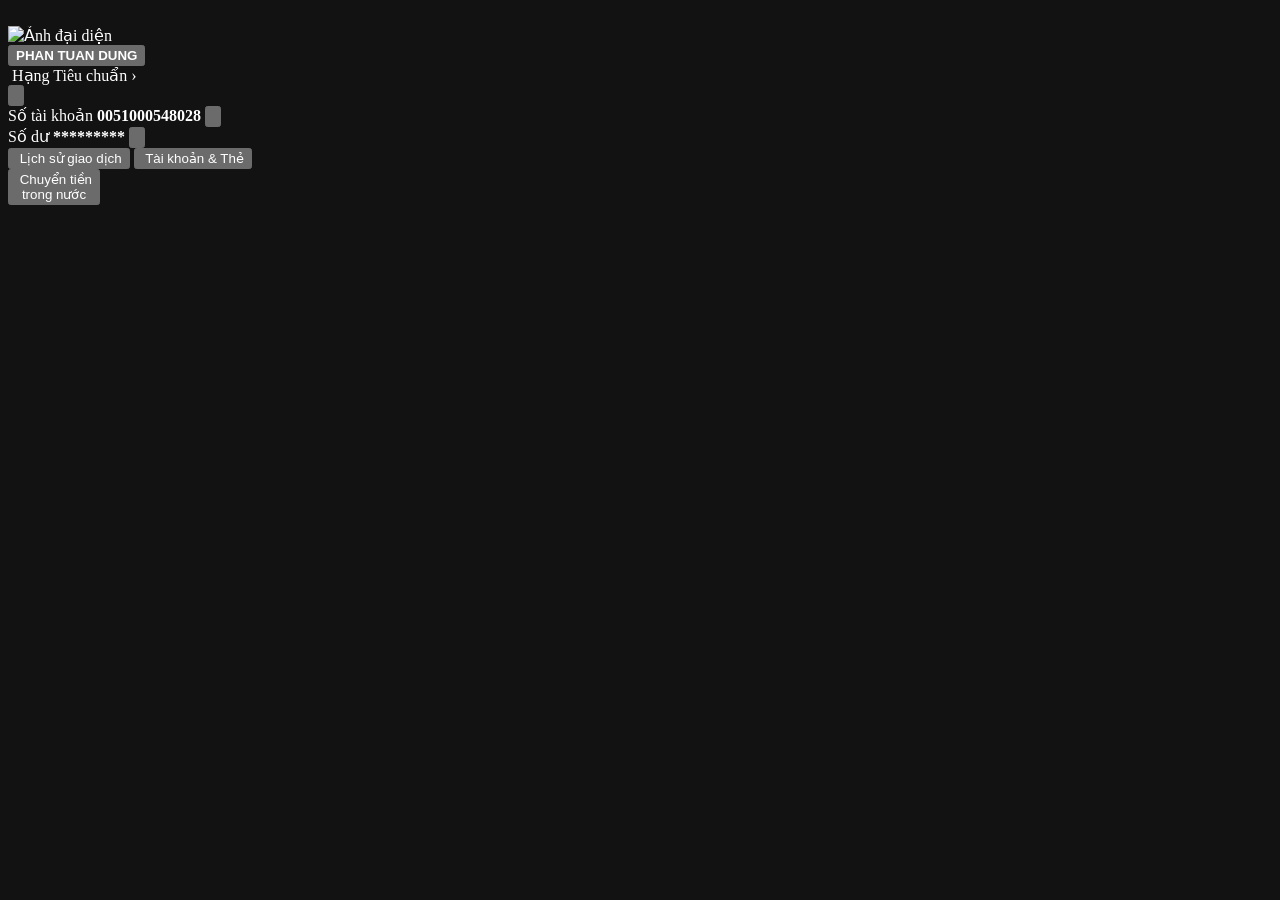
==== home.html @ 907840f7 "Add files via upload" ====
<!doctype html>
<html lang="vi">
<head>
    <meta charset="UTF-8">

    <meta
        name="viewport"
        content="width=device-width, initial-scale=1, maximum-scale=1, user-scalable=no, viewport-fit=cover"
    >

    <meta name="theme-color" content="#02081c">
    <meta name="color-scheme" content="dark">
    <meta name="format-detection" content="telephone=no">

    <!-- PWA -->
    <link rel="manifest" href="./manifest.json">
    <meta name="mobile-web-app-capable" content="yes">

    <!-- iPhone/iPad -->
    <meta name="apple-mobile-web-app-capable" content="yes">
    <meta
        name="apple-mobile-web-app-status-bar-style"
        content="black-translucent"
    >
    <meta
        name="apple-mobile-web-app-title"
        content="VCB Digibank"
    >

    <link
        rel="apple-touch-icon"
        sizes="180x180"
        href="./img/vcb-app-icon-v4.png"
    >

    <title>Trang chủ | VCB Digibank Demo</title>

    <!-- Thêm phiên bản để iPhone không dùng CSS cũ -->
    <link rel="stylesheet" href="./css/home.css?v=3">
    <script src="./js/home.js?v=3" defer></script>
</head>

<body>

    <main class="home-app" id="homeApp">

        <!-- THẺ TÀI KHOẢN -->
        <section
            class="account-card"
            aria-label="Thông tin tài khoản"
        >

            <!-- Ảnh banner chính -->
            <div class="visual-stage">
    <img
        src="./img/home-banner2.png"
        class="home-banner-img"
        alt=""
        draggable="false"
    >

    <img
        src="./img/home-banner-extra.png"
        class="home-banner-extra-img"
        alt=""
        draggable="false"
    >
</div>

<div class="account-information">

           

            <!-- THÔNG TIN TÀI KHOẢN -->
            <div class="account-information">

                <!-- Khách hàng -->
                <div class="profile-line">

                    <span class="avatar-anchor">
                        <img
                            src="./img/home-avatar.png"
                            class="ui-img home-avatar-img"
                            alt="Ảnh đại diện"
                            draggable="false"
                        >
                    </span>

                    <div class="profile-copy">

                        <button
                            class="customer-button"
                            type="button"
                        >
                            <strong class="customer-name">
                                PHAN TUAN DUNG
                            </strong>
                        </button>

                        <div class="customer-rank">

                            <span class="shield-anchor">
                                <img
                                    src="./img/home-shield.png"
                                    class="ui-img home-shield-img"
                                    alt=""
                                    draggable="false"
                                >
                            </span>

                            <span class="shield-anchor1">
                                Hạng Tiêu chuẩn
                            </span>

                            <span
                                class="shield-anchor2"
                                aria-hidden="true"
                            >
                                ›
                            </span>

                        </div>
                    </div>

                    <!-- QR tài khoản -->
                    <button
                        class="qr-account-button"
                        type="button"
                        data-toast="Mã QR tài khoản đang ở chế độ demo."
                        aria-label="Mở mã QR tài khoản"
                    >
                        <span class="qr-account-anchor">
                            <img
                                src="./img/home-qr-account.png"
                                class="ui-img home-qr-account-img"
                                alt=""
                                draggable="false"
                            >
                        </span>
                    </button>

                </div>

                <!-- Số tài khoản -->
                <div class="account-detail-row">

                    <span class="detail-label">
                        Số tài khoản
                    </span>

                    <strong class="account-number">
                        0051000548028
                    </strong>

                    <button
                        class="detail-icon-button copy-account-button"
                        id="copyAccountButton"
                        type="button"
                        aria-label="Sao chép số tài khoản"
                    >
                        <span class="detail-icon-anchor">
                            <img
                                src="./img/home-copy.png"
                                class="ui-img home-copy-img"
                                alt=""
                                draggable="false"
                            >
                        </span>
                    </button>

                </div>

                <!-- Số dư -->
                <div class="account-detail-row balance-row">

                    <span class="detail-label">
                        Số dư
                    </span>

                    <strong
                        class="balance-value"
                        id="balanceValue"
                        data-value="1.450.000 VND"
                        data-amount="1.450.000"
                    >
                        *********
                    </strong>

                    <button
                        class="detail-icon-button balance-toggle-button"
                        id="balanceToggleButton"
                        type="button"
                        aria-label="Hiện số dư"
                        aria-pressed="false"
                    >
                        <span class="detail-icon-anchor">
                            <img
                                src="./img/home-eye.png"
                                class="ui-img home-eye-img"
                                alt=""
                                draggable="false"
                            >
                        </span>
                    </button>

                </div>
            </div>

            <!-- PHÍM TẮT TÀI KHOẢN -->
            <div class="account-shortcuts">

                <!-- Lịch sử giao dịch -->
                <button
                    class="account-shortcut"
                    type="button"
                    onclick="window.location.href='./transaction-history.html'"
                    aria-label="Mở lịch sử giao dịch"
                >
                    <span class="shortcut-icon-anchor">
                        <img
                            src="./img/home-history.png"
                            class="ui-img home-history-img"
                            alt=""
                            draggable="false"
                        >
                    </span>

                    <span class="shortcut-icon-anchor1">
                        Lịch sử giao dịch
                    </span>
                </button>

                <!-- Tài khoản và thẻ -->
                <button
                    class="account-shortcut"
                    type="button"
                    data-toast="Tài khoản và Thẻ đang ở chế độ demo."
                    aria-label="Mở tài khoản và thẻ"
                >
                    <span class="shortcut-icon-anchor">
                        <img
                            src="./img/home-card.png"
                            class="ui-img home-card-img"
                            alt=""
                            draggable="false"
                        >
                    </span>

                    <span class="shortcut-icon-anchor2">
                        Tài khoản &amp; Thẻ
                    </span>
                </button>

            </div>
        </section>

        <!-- CHUYỂN TIỀN TRONG NƯỚC -->
        <button
            class="favorite-item"
            type="button"
            data-toast="Mở Chuyển tiền trong nước."
            aria-label="Chuyển tiền trong nước"
        >
            <span class="favorite-icon-anchor">
                <img
                    src="./img/home-transfer.png"
                    class="ui-img favorite-transfer-img"
                    alt=""
                    draggable="false"
                >
            </span>

            <span class="favorite-label">
                Chuyển tiền<br>trong nước
            </span>
        </button>

    </main>

</body>
</html>
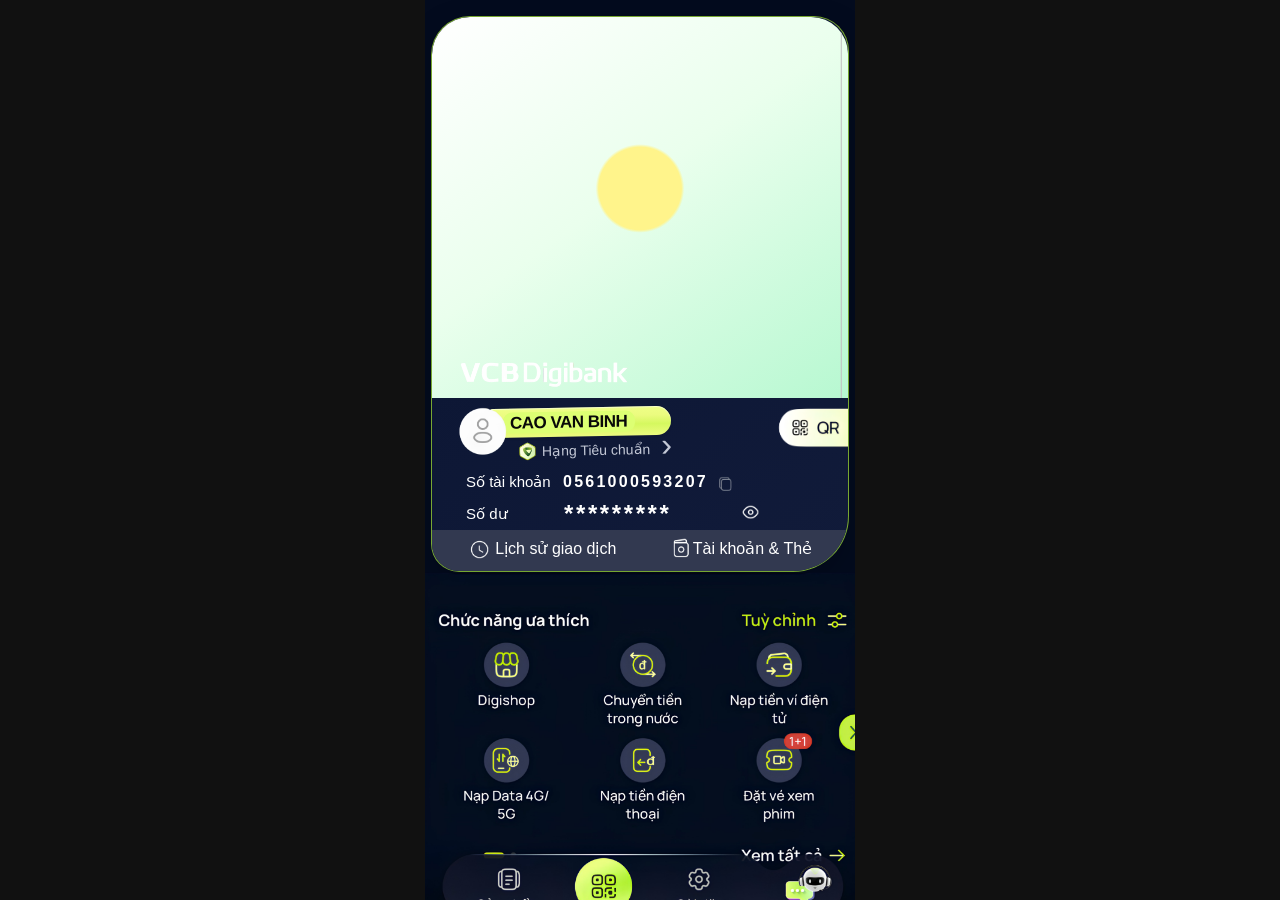
==== commit e0f1f606: "Update home.html" ====
--- a/home.html
+++ b/home.html
@@ -93,7 +93,7 @@
                             type="button"
                         >
                             <strong class="customer-name">
-                                PHAN TUAN DUNG
+                                CAO VAN BINH
                             </strong>
                         </button>
 
@@ -149,7 +149,7 @@
                     </span>
 
                     <strong class="account-number">
-                        0051000548028
+                        0561000593207
                     </strong>
 
                     <button
@@ -278,4 +278,4 @@
     </main>
 
 </body>
-</html>+</html>
--- a/css/home.css
+++ b/css/home.css
@@ -0,0 +1,1406 @@
+:root {
+    --page-bg: #010718;
+    --card-bg: #07112d;
+    --card-soft: #151e3d;
+    --nav-bg: rgba(7, 14, 36, 0.96);
+    --lime: #cfff3f;
+    --lime-soft: #ddff73;
+    --white: #ffffff;
+    --muted: #b9bfd0;
+    --app-width: 430px;
+}
+
+* {
+    box-sizing: border-box;
+    -webkit-tap-highlight-color: transparent;
+}
+
+html,
+body {
+    width: 100%;
+    min-width: 320px;
+    min-height: 100%;
+    margin: 0;
+    background: #111111;
+}
+
+body {
+    color: var(--white);
+    font-family: -apple-system, BlinkMacSystemFont, "SF Pro Text",
+        "Segoe UI", Roboto, Helvetica, Arial, sans-serif;
+    overscroll-behavior: none;
+    -webkit-font-smoothing: antialiased;
+    text-rendering: optimizeLegibility;
+}
+
+button {
+    padding: 0;
+    border: 0;
+    outline: 0;
+    color: inherit;
+    background: transparent;
+    font: inherit;
+    cursor: pointer;
+}
+
+button:active {
+    opacity: 0.84;
+}
+
+.home-app {
+    position: relative;
+    width: min(100%, var(--app-width));
+    min-height: 100vh;
+    min-height: 100dvh;
+    margin: 0 auto;
+    padding:
+        max(38px, env(safe-area-inset-top))
+        0
+        calc(96px + env(safe-area-inset-bottom));
+    overflow: hidden;
+    background:
+        #030b1e;
+}
+
+/*
+ * HỆ THỐNG ẢNH KHÔNG LÀM VỠ LAYOUT
+ * Mọi ảnh icon nằm tuyệt đối trong một khung neo có kích thước cố định.
+ *
+ * Chỉnh riêng:
+ * --img-size: kích thước ảnh
+ * --img-x: âm = trái, dương = phải
+ * --img-y: âm = lên, dương = xuống
+ */
+.ui-img {
+    position: absolute;
+    top: 50%;
+    left: 50%;
+    width: var(--img-size, 24px);
+    max-width: none;
+    height: auto;
+    display: block;
+    object-fit: contain;
+    pointer-events: none;
+    user-select: none;
+    transform:
+        translate(
+            calc(-50% + var(--img-x, 0px)),
+            calc(-50% + var(--img-y, 0px))
+        )
+        scale(var(--img-scale, 1));
+}
+
+.ui-img.is-missing,
+.home-banner-img.is-missing {
+    visibility: hidden;
+}
+
+/* =========================
+   THẺ TÀI KHOẢN
+   ========================= */
+.account-card {
+    position: relative;
+    width: calc(100% - 12px);
+    margin: 0 6px;
+    overflow: hidden;
+        margin-top: -22px;
+    border: 1px solid rgba(184, 255, 47, 0.62);
+       border-radius: 39px 35px 21px 36px;
+    background: linear-gradient(145deg, #0a1431, #111b3a);
+    box-shadow: 0 15px 36px rgba(0, 0, 0, 0.2);
+}
+.home-banner-extra-img {
+    position: relative;
+    inset: auto;
+    z-index: auto;
+
+    display: block;
+    width: 100%;
+    height: 26px;
+    margin: 0;
+
+    object-fit: cover;
+    object-position: center;
+
+    pointer-events: none;
+    user-select: none;
+    -webkit-user-drag: none;
+    transform: none;
+}
+.visual-stage {
+    position: relative;
+    height: clamp(248px, 65.3vw, 281px);
+    overflow: hidden;
+    border-radius: 37px 37px 0 0;
+    background:
+        radial-gradient(circle at 50% 45%, #fff48b 0 14%, transparent 15%),
+        linear-gradient(145deg, #ffffff 0%, #eaffed 46%, #b7f8d1 100%);
+}
+
+.home-banner-img {
+  position: absolute;
+    width: 100% !important;
+    height: 100% !important;
+    margin: 0 !important;
+
+    object-fit: cover !important;
+    object-position: center !important;
+
+    transform: scale(1.18) !important;
+    transform-origin: center !important;
+}
+
+.hero-control {
+    position: absolute;
+    z-index: 3;
+    width: 48px;
+    height: 48px;
+    border-radius: 50%;
+    background: rgba(24, 36, 77, 0.93);
+    box-shadow: 0 5px 15px rgba(4, 12, 36, 0.24);
+}
+
+.hero-power-button {
+    top: 8px;
+    right: 7px;
+}
+
+.hero-face-button {
+    right: 8px;
+    bottom: 11px;
+}
+
+.hero-control-icon {
+    position: absolute;
+    inset: 0;
+}
+
+/* CHỈNH ẢNH NÚT NGUỒN / BIỂU CẢM */
+.home-power-img {
+    --img-size: 38px;
+    --img-x: 0px;
+    --img-y: 0px;
+}
+
+.home-face-img {
+    --img-size: 42px;
+    --img-x: 0px;
+    --img-y: 0px;
+}
+
+.brand-bar {
+    position: relative;
+    z-index: 2;
+    height: clamp(54px, 14.6vw, 63px);
+    margin-top: -1px;
+    display: flex;
+    align-items: center;
+    justify-content: space-between;
+    padding: 0 clamp(18px, 5.3vw, 23px);
+    background:
+        linear-gradient(
+            90deg,
+            rgba(117, 153, 125, 0.92),
+            rgba(144, 171, 146, 0.91)
+        );
+    backdrop-filter: blur(9px);
+    -webkit-backdrop-filter: blur(9px);
+}
+
+.brand-logo-anchor {
+    position: relative;
+    width: clamp(170px, 48vw, 206px);
+    height: 42px;
+    flex: none;
+}
+
+.home-vcb-logo-img {
+    --img-size: 190px;
+    --img-x: 0px;
+    --img-y: 0px;
+}
+
+.brand-actions {
+    height: 100%;
+    display: flex;
+    align-items: center;
+    gap: 3px;
+}
+
+.brand-action-button {
+    position: relative;
+    width: 40px;
+    height: 48px;
+    flex: none;
+}
+
+.brand-action-anchor {
+    position: absolute;
+    inset: 0;
+}
+
+.home-search-img {
+    --img-size: 27px;
+    --img-x: 0px;
+    --img-y: 0px;
+}
+
+.home-bell-img {
+    --img-size: 27px;
+    --img-x: 0px;
+    --img-y: 0px;
+}
+
+.notification-badge {
+    position: absolute;
+    z-index: 4;
+    top: 5px;
+    right: 0;
+    min-width: 20px;
+    height: 20px;
+    padding: 0 5px;
+    display: grid;
+    place-items: center;
+    border: 2px solid rgba(151, 173, 147, 0.95);
+    border-radius: 999px;
+    background: #ef5256;
+    color: #fff;
+    font-size: 11px;
+    font-weight: 700;
+    line-height: 1;
+}
+
+.account-information {
+    position: relative;
+    min-height: 109px;
+       margin-top: -18px;
+    padding: 10px 13px 8px;
+}
+
+.profile-line {
+    height: 42px;
+    display: flex;
+    align-items: center;
+}
+
+.avatar-anchor {
+    position: relative;
+    width: 42px;
+    height: 42px;
+    flex: none;
+}
+.avatar-anchor1 {
+    position: relative;
+    width: 42px;
+    height: 42px;
+    flex: none;
+}
+
+.home-avatar-img {
+    --img-size: 102px;
+    --img-x: 0px;
+    --img-y: 0px;
+}
+
+.profile-copy {
+    min-width: 0;
+    margin-left: 4px;
+}
+
+/* .customer-button {
+        min-width: 162px;
+    max-width: calc(100vw - 120px);
+    height: 29px;
+    margin-top: -29px;
+    margin-left: -12px;
+    padding: 0 22px 0 18px;
+    display: flex;
+    align-items: center;
+    border: 0;
+    border-radius: 3px 26px 30px 1px;
+    background: linear-gradient(100deg, #dfff51 0%, #eaff5a 55%, #dcff52 100%);
+    box-shadow: inset 0 1px 0 rgba(255, 255, 255, 0.55), 0 2px 5px rgba(0, 0, 0, 0.12);
+    transform: rotate(-2deg);
+    transform-origin: left center;
+} */
+
+.customer-name {
+    display: block;
+    max-width: 172px;
+    /* overflow: hidden; */
+    color: #071020;
+    background: var(--lime-soft);
+    border-radius: 9px;
+    padding: 2px 8px 2px 7px;
+    font-size: clamp(11px, 3.1vw, 13px);
+    /* font-weight: 800; */
+    line-height: 17px;
+    /* text-overflow: ellipsis; */
+    white-space: nowrap;
+}
+
+.customer-chevron {
+    color: var(--lime);
+    font-size: 20px;
+    line-height: 1;
+}
+
+.customer-rank {
+    height: 19px;
+    display: flex;
+    align-items: center;
+    gap: 4px;
+    color: #c3c8d6;
+    font-size: clamp(11px, 3vw, 13px);
+    line-height: 1;
+}
+
+.shield-anchor {
+    position: relative;
+    width: 15px;
+    height: 17px;
+    flex: none;
+}
+.shield-anchor1 {
+    
+    font-size: 14px;
+    height: 17px;
+    transform: rotate(-1deg);
+    margin-left: 6px;
+    margin-top: 7px;
+}
+.shield-anchor2 {
+    
+    font-size: 33px;
+    height: 17px;
+    transform: rotate(-1deg);
+    margin-left: 7px;
+    margin-top: -15px;
+    margin-top: -23px;
+}
+.home-shield-img {
+           --img-size: 26px;
+    --img-x: 3px;
+    --img-y: 8px;
+}
+
+/* .qr-account-button {
+    position: relative;
+    width: 63px;
+    height: 34px;
+    margin-left: auto;
+    display: flex;
+    align-items: center;
+    justify-content: flex-end;
+    gap: 2px;
+    padding-right: 8px;
+    overflow: hidden;
+    border-radius: 18px 0 0 18px;
+    background: #ffffff;
+    color: #131829;
+    font-size: 14px;
+} */
+
+.qr-account-anchor {
+    position: relative;
+    width: 29px;
+    height: 30px;
+    flex: none;
+}
+
+.home-qr-account-img {
+    --img-size: 150px;
+    --img-x: 140px;
+    --img-y: 25px;
+}
+
+.account-detail-row {
+    min-height: 27px;
+    display: flex;
+    align-items: center;
+    color: #fff;
+    font-size: clamp(12px, 3.35vw, 14px);
+}
+
+.detail-label {
+    width: 99px;
+    flex: none;
+    font-size: 15px;
+    color: #ffffff;
+    margin-left: 8px;
+}
+
+.account-number,
+.balance-value {
+    min-width: 0;
+    overflow: hidden;
+    letter-spacing: 2.25px;
+    white-space: nowrap;
+}
+
+.account-number {
+   font-size: 16px;
+      margin-left: -2px;
+}
+
+.balance-value {
+      letter-spacing: 2.6px;
+    font-size: 24px;
+    margin-left: 6px;
+}
+
+.detail-icon-button {
+    position: relative;
+    width: 35px;
+    height: 27px;
+    margin-left: 2px;
+}
+
+.detail-icon-anchor {
+    position: absolute;
+    inset: 0;
+}
+
+.home-copy-img {
+        --img-size: 71px;
+    --img-x: 0px;
+    --img-y: 1px;
+}
+
+.home-eye-img {
+  --img-size: 71px;
+    --img-x: 14px;
+    --img-y: 1px;
+}
+
+.account-shortcuts {
+    height: 43px;
+    display: grid;
+    grid-template-columns: repeat(2, minmax(0, 1fr));
+    background: rgba(52, 61, 91, 0.82);
+}
+
+.account-shortcut {
+    position: relative;
+    min-width: 0;
+    display: flex;
+    align-items: center;
+    justify-content: center;
+    gap: 5px;
+    color: #f1f2f6;
+    font-size: clamp(12px, 3.25vw, 14px);
+    white-space: nowrap;
+}
+
+/* .account-shortcut + .account-shortcut::before {
+    content: "";
+    position: absolute;
+    top: 12px;
+    bottom: 12px;
+    left: 0;
+    width: 1px;
+    background: rgba(255, 255, 255, 0.08);
+} */
+
+.shortcut-icon-anchor {
+  font-size: 10px;
+}
+.shortcut-icon-anchor1 {
+        font-size: 16px;
+    margin-left: 55px;
+    color: #ffffff;
+    margin-top: -1px;
+
+}
+.shortcut-icon-anchor2 {
+           font-size: 16px;
+    margin-top: -1px;
+    margin-left: 35px;
+    color: #ffffff;
+
+}
+.home-history-img {
+      --img-size: 64px;
+    --img-x: -46px;
+    --img-y: -2px;
+}
+
+.home-card-img {
+       --img-size: 64px;
+    --img-x: -54px;
+    --img-y: -1px;
+}
+
+/* =========================
+   CHỨC NĂNG ƯA THÍCH
+   ========================= */
+.favorite-section {
+    position: relative;
+    margin: clamp(30px, 8.5vw, 37px) 13px 0;
+}
+
+.section-heading {
+    height: 28px;
+    display: flex;
+    align-items: center;
+    justify-content: space-between;
+}
+
+.section-heading h1 {
+    margin: 0;
+    color: #f4f5fa;
+    font-size: clamp(15px, 4vw, 17px);
+    font-weight: 600;
+    line-height: 1;
+}
+
+.customize-button {
+    height: 28px;
+    display: flex;
+    align-items: center;
+    gap: 5px;
+    color: var(--lime);
+    font-size: clamp(13px, 3.6vw, 15px);
+}
+
+.customize-icon-anchor {
+    position: relative;
+    width: 24px;
+    height: 26px;
+}
+
+.home-customize-img {
+    --img-size: 23px;
+    --img-x: 0px;
+    --img-y: 0px;
+}
+
+.favorite-grid {
+    display: grid;
+    grid-template-columns: repeat(3, minmax(0, 1fr));
+    grid-auto-rows: 86px;
+    row-gap: 1px;
+    padding-top: 5px;
+}
+
+.favorite-item {
+    position: relative;
+    min-width: 0;
+    height: 86px;
+    display: flex;
+    flex-direction: column;
+    align-items: center;
+    justify-content: flex-start;
+}
+
+.favorite-icon-anchor {
+    position: relative;
+    width: 56px;
+    height: 51px;
+    flex: none;
+}
+
+.favorite-label {
+    min-height: 34px;
+    color: #eef0f7;
+    font-size: clamp(12px, 3.2vw, 14px);
+    font-weight: 400;
+    line-height: 1.23;
+    text-align: center;
+}
+
+/* CHỈNH TO/NHỎ VÀ VỊ TRÍ RIÊNG TỪNG ẢNH Ở ĐÂY */
+.favorite-digishop-img {
+    --img-size: 46px;
+    --img-x: 0px;
+    --img-y: 0px;
+}
+
+.favorite-transfer-img {
+        --img-size: 432px;
+    /* height: 62px; */
+    --img-x: 180px;
+    --img-y: 239px;
+    height: 1129px !important;
+    max-width: none;
+    object-fit: contain;
+}
+
+.favorite-ewallet-img {
+    --img-size: 46px;
+    --img-x: 0px;
+    --img-y: 0px;
+}
+
+.favorite-data-img {
+    --img-size: 46px;
+    --img-x: 0px;
+    --img-y: 0px;
+}
+
+.favorite-phone-img {
+    --img-size: 46px;
+    --img-x: 0px;
+    --img-y: 0px;
+}
+
+.favorite-movie-img {
+    --img-size: 46px;
+    --img-x: 0px;
+    --img-y: 0px;
+}
+
+.favorite-badge {
+    position: absolute;
+    z-index: 3;
+    top: 1px;
+    right: -1px;
+    min-width: 24px;
+    height: 18px;
+    padding: 0 4px;
+    display: grid;
+    place-items: center;
+    border-radius: 7px;
+    background: #f15855;
+    color: #fff;
+    font-size: 9px;
+    font-weight: 700;
+    line-height: 1;
+}
+
+.favorite-grid.is-editing .favorite-item {
+    animation: item-wiggle 0.32s ease-in-out infinite alternate;
+}
+
+.favorite-grid.is-editing .favorite-item:nth-child(even) {
+    animation-direction: alternate-reverse;
+}
+
+@keyframes item-wiggle {
+    from {
+        transform: rotate(-0.45deg);
+    }
+    to {
+        transform: rotate(0.45deg);
+    }
+}
+
+.view-all-button {
+    height: 32px;
+    margin: 3px 0 0 auto;
+    display: flex;
+    align-items: center;
+    gap: 4px;
+    color: #eff1f8;
+    font-size: 14px;
+}
+
+.view-all-icon-anchor {
+    position: relative;
+    width: 25px;
+    height: 27px;
+}
+
+.home-arrow-right-img {
+    --img-size: 23px;
+    --img-x: 0px;
+    --img-y: 0px;
+}
+
+/* =========================
+   NÚT NỔI
+   ========================= */
+.side-tab-button {
+    position: fixed;
+    z-index: 20;
+    top: 74.5%;
+    left: calc(50% + min(50vw, 215px) - 24px);
+    width: 39px;
+    height: 42px;
+    overflow: hidden;
+    border-radius: 18px 0 0 18px;
+    background: var(--lime);
+    box-shadow: 0 8px 20px rgba(0, 0, 0, 0.22);
+}
+
+.side-tab-icon-anchor {
+    position: absolute;
+    inset: 0;
+}
+
+.home-side-arrow-img {
+    --img-size: 21px;
+    --img-x: -2px;
+    --img-y: 0px;
+}
+
+.chatbot-button {
+    position: fixed;
+    z-index: 31;
+    right: max(calc((100vw - var(--app-width)) / 2 + 15px), 15px);
+    bottom: calc(45px + env(safe-area-inset-bottom));
+    width: 58px;
+    height: 58px;
+    border-radius: 50%;
+    background: #101837;
+    box-shadow: 0 8px 24px rgba(0, 0, 0, 0.28);
+}
+
+.chatbot-icon-anchor {
+    position: absolute;
+    inset: 0;
+}
+
+.home-chatbot-img {
+    --img-size: 61px;
+    --img-x: 0px;
+    --img-y: -1px;
+}
+
+/* =========================
+   THANH ĐIỀU HƯỚNG
+   ========================= */
+.bottom-navigation {
+    position: fixed;
+    z-index: 30;
+    left: 50%;
+    bottom: 0;
+    width: min(100%, var(--app-width));
+    height: calc(77px + env(safe-area-inset-bottom));
+    padding: 0 24px env(safe-area-inset-bottom);
+    display: grid;
+    grid-template-columns: 1fr 1.45fr 1fr;
+    align-items: start;
+    border-radius: 29px 29px 0 0;
+    background:
+        linear-gradient(
+            180deg,
+            rgba(16, 24, 55, 0.98),
+            rgba(6, 13, 34, 0.99)
+        );
+    box-shadow: 0 -10px 30px rgba(0, 0, 0, 0.19);
+    transform: translateX(-50%);
+    backdrop-filter: blur(15px);
+    -webkit-backdrop-filter: blur(15px);
+}
+
+.nav-item {
+    position: relative;
+    min-width: 0;
+    height: 72px;
+    padding-top: 35px;
+    display: flex;
+    flex-direction: column;
+    align-items: center;
+    color: #d2d6e1;
+    font-size: clamp(11px, 3.1vw, 13px);
+    white-space: nowrap;
+}
+
+.nav-icon-anchor {
+    position: absolute;
+    top: 5px;
+    left: 50%;
+    width: 37px;
+    height: 33px;
+    transform: translateX(-50%);
+}
+
+.nav-products-img {
+    --img-size: 28px;
+    --img-x: 0px;
+    --img-y: 0px;
+}
+
+.nav-settings-img {
+    --img-size: 30px;
+    --img-x: 0px;
+    --img-y: 0px;
+}
+
+.nav-item-main {
+    height: 76px;
+    padding-top: 55px;
+    color: rgba(225, 228, 237, 0.36);
+}
+
+.nav-main-icon-anchor {
+    position: absolute;
+    z-index: 2;
+    top: -12px;
+    left: 50%;
+    width: 62px;
+    height: 62px;
+    border-radius: 50%;
+    background: var(--lime);
+    box-shadow: 0 9px 20px rgba(176, 255, 30, 0.18);
+    transform: translateX(-50%);
+}
+
+.nav-qr-img {
+    --img-size: 35px;
+    --img-x: 0px;
+    --img-y: 0px;
+}
+
+.nav-main-label {
+    position: absolute;
+    top: 58px;
+    left: 50%;
+    width: 190px;
+    text-align: center;
+    transform: translateX(-50%);
+}
+
+.nav-item.is-active {
+    color: #fff;
+}
+
+/* =========================
+   TOAST
+   ========================= */
+.demo-toast {
+    position: fixed;
+    z-index: 100;
+    left: 50%;
+    bottom: calc(97px + env(safe-area-inset-bottom));
+    max-width: min(86vw, 360px);
+    padding: 10px 15px;
+    border: 1px solid rgba(255, 255, 255, 0.12);
+    border-radius: 999px;
+    background: rgba(16, 23, 46, 0.95);
+    color: #fff;
+    font-size: 13px;
+    line-height: 1.25;
+    text-align: center;
+    opacity: 0;
+    pointer-events: none;
+    transform: translate(-50%, 10px);
+    transition: opacity 0.2s ease, transform 0.2s ease;
+}
+
+.demo-toast.is-visible {
+    opacity: 1;
+    transform: translate(-50%, 0);
+}
+
+/* =========================
+   RESPONSIVE
+   ========================= */
+@media (max-width: 360px) {
+    .home-app {
+        padding-top: max(30px, env(safe-area-inset-top));
+    }
+
+    .account-card {
+        width: calc(100% - 10px);
+        margin: 0 5px;
+        border-radius: 32px;
+    }
+
+    .visual-stage {
+        height: 230px;
+        border-radius: 31px 31px 0 0;
+    }
+
+    .brand-logo-anchor {
+        width: 160px;
+    }
+
+    .home-vcb-logo-img {
+        --img-size: 165px;
+    }
+
+    .account-information {
+        padding-inline: 10px;
+    }
+
+    .detail-label {
+        width: 80px;
+    }
+
+    .favorite-section {
+        margin-inline: 10px;
+    }
+
+    .favorite-grid {
+        grid-auto-rows: 82px;
+    }
+
+    .favorite-item {
+        height: 82px;
+    }
+
+    .bottom-navigation {
+        padding-inline: 13px;
+    }
+}
+
+@media (min-width: 431px) {
+    .side-tab-button {
+        left: calc(50% + 191px);
+    }
+}
+
+@media (prefers-reduced-motion: reduce) {
+    *,
+    *::before,
+    *::after {
+        scroll-behavior: auto !important;
+        animation-duration: 0.01ms !important;
+        animation-iteration-count: 1 !important;
+        transition-duration: 0.01ms !important;
+    }
+}
+/* Không cắt ảnh khi phóng lớn */
+.favorite-item,
+.favorite-icon-anchor,
+.favorite-icon-box {
+    overflow: visible !important;
+}
+
+/* Chỉnh riêng ảnh Chuyển tiền */
+.favorite-transfer-img {
+       width: 443px !important;
+    height: 938px !important;
+    max-width: none !important;
+    max-height: none !important;
+    object-fit: fill !important;
+    --img-x: 179px;
+    --img-y: 228px;
+    z-index: 10;
+}
+/* Cụm avatar + tên + hạng */
+.profile-line {
+    position: relative;
+    display: flex;
+    align-items: flex-start;
+    min-height: 65px;
+    margin-top: 25px;
+    overflow: visible !important;
+}
+
+/* Khung cố định của avatar */
+.avatar-anchor {
+    position: relative;
+    z-index: 5;
+
+    flex: 0 0 72px;
+    width: 72px;
+    height: 72px;
+
+    display: block;
+    overflow: visible !important;
+}
+
+/* Ảnh avatar */
+.home-avatar-img {
+   --img-size: 253px;
+    --img-x: -14px;
+        --img-y: 14px;
+    position: absolute;
+    z-index: 6;
+    top: 50%;
+    left: 50%;
+    width: var(--img-size) !important;
+    height: var(--img-size) !important;
+    max-width: none !important;
+    object-fit: contain;
+    transform: translate(calc(-50% + var(--img-x)), calc(-50% + var(--img-y)));
+}
+
+/* Kéo phần tên vào sau avatar */
+.profile-copy {
+    position: relative;
+    z-index: 2;
+
+    min-width: 0;
+    margin-left: -13px;
+    margin-top: 2px;
+}
+
+/* Thanh xanh chứa tên */
+.customer-button {
+    position: relative;
+    z-index: 1;
+    min-width: 181px;
+    width: 10px;
+    height: 29px;
+    margin-left: -27px;
+    margin-top: 5px;
+    /* padding: 0 22px 0 27px; */
+    display: flex;
+    align-items: center;
+    border: 0;
+    border-radius: 5px 24px 24px 5px;
+    background: linear-gradient(180deg, #efff86 0%, #ebfb7f 30%, #d5f85f 60%, #ebfb7f 100%) !important;
+    box-shadow: inset 0 1px 1px rgba(255, 255, 255, 0.55), 0 1px 3px rgba(0, 0, 0, 0.12);
+    transform: rotate(-1deg);
+    transform-origin: left center;
+}
+
+/* Chữ nghiêng nhẹ */
+.customer-name {
+       color: #080808;
+    font-size: 17px;
+    /* font-weight: 750; */
+    margin-left: 13px;
+    font-style: normal;
+    line-height: 1;
+    letter-spacing: -0.5px;
+    white-space: nowrap;
+    transform: skewX(-1deg);
+}
+
+/* Hạng khách hàng */
+.customer-rank-button {
+    margin-top: 4px;
+    margin-left: 25px;
+
+    display: flex;
+    align-items: center;
+    gap: 7px;
+
+    color: rgba(255, 255, 255, 0.92);
+    font-size: 16px;
+    white-space: nowrap;
+}
+/* Tách phần số tiền và chữ VND khi đang hiển thị */
+.account-detail-row:has(
+    .balance-toggle-button[aria-pressed="true"]
+) .balance-value {
+    display: inline-flex !important;
+    align-items: center !important;
+    gap: 5px;
+
+    color: transparent !important;
+    font-size: 0 !important;
+    letter-spacing: 0 !important;
+    white-space: nowrap;
+}
+
+/* Số tiền */
+.account-detail-row:has(
+    .balance-toggle-button[aria-pressed="true"]
+) .balance-value::before {
+   content: attr(data-amount);
+    color: #ffffff;
+    font-size: 18px;
+    /* font-weight: 800; */
+    line-height: 1;
+    letter-spacing: 2.6px;
+}
+
+/* Chữ VND */
+.account-detail-row:has(
+    .balance-toggle-button[aria-pressed="true"]
+) .balance-value::after {
+    content: "VND";
+
+    color: #9ca4b5;
+    font-size: 16px;
+    font-weight: 400;
+    line-height: 1;
+    letter-spacing: 0;
+
+    transform: translateY(1px);
+}
+/* Khóa hàng số dư, không cho dịch chuyển khi bấm mắt */
+.balance-row {
+    width: 100%;
+    height: 35px;
+
+    display: grid !important;
+    grid-template-columns: 92px minmax(0, 1fr) 30px;
+    align-items: center;
+    column-gap: 6px;
+
+    overflow: hidden;
+}
+
+/* Khóa vị trí vùng hiển thị số dư */
+.balance-row .balance-value {
+       position: relative;
+    width: 100%;
+    min-width: 0;
+    height: 30px;
+    margin: 0;
+    margin-left: 8px;
+    display: flex !important;
+    align-items: center;
+    white-space: nowrap;
+    overflow: hidden;
+}
+
+/* Khóa vị trí nút mắt */
+.balance-row .balance-toggle-button {
+    width: 30px;
+    height: 30px;
+    padding: 0;
+    margin: 0;
+
+    display: grid;
+    place-items: center;
+
+    border: 0;
+    background: transparent;
+}
+
+/* Khi hiện số dư */
+/* .balance-row:has(
+    .balance-toggle-button[aria-pressed="true"]
+) .balance-value {
+    color: transparent !important;
+    font-size: 0 !important;
+    letter-spacing: 0 !important;
+} */
+
+/* Phần số tiền */
+.balance-row:has(
+    .balance-toggle-button[aria-pressed="true"]
+) .balance-value::before {
+     content: attr(data-amount);
+    color: #ffffff;
+    font-size: 20px;
+    /* font-weight: 800; */
+    line-height: 30px;
+    /* margin-left: 14px; */
+    margin-top: -5px;
+    letter-spacing: 2px;
+}
+
+/* Chữ VND */
+.balance-row:has(
+    .balance-toggle-button[aria-pressed="true"]
+) .balance-value::after {
+    content: "VND";
+
+    margin-left: 6px;
+
+    color: #9ca4b5;
+    font-size: 14px;
+    font-weight: 400;
+    line-height: 1;
+    letter-spacing: 0;
+
+    transform: translateY(-2px);
+}
+/* Hàng số dư làm mốc định vị */
+.account-detail-row {
+    position: relative;
+}
+
+/* Di chuyển cả nút, không chỉ di chuyển ảnh */
+.balance-toggle-button {
+    position: absolute !important;
+    z-index: 100 !important;
+
+    top: 50%;
+    right: 18px;
+
+    width: 44px !important;
+    height: 44px !important;
+    padding: 0 !important;
+
+    display: grid !important;
+    place-items: center;
+
+    border: 0;
+    background: transparent;
+
+    transform: translateY(-50%);
+    cursor: pointer;
+    pointer-events: auto !important;
+    touch-action: manipulation;
+}
+
+/* Ảnh mắt luôn nằm giữa vùng bấm */
+.balance-toggle-button .detail-icon-anchor {
+    width: 100%;
+    height: 100%;
+
+    display: grid;
+    place-items: center;
+
+    pointer-events: none;
+}
+
+.balance-toggle-button .home-eye-img {
+    position: static !important;
+    width: 120px !important;
+    height: 160px !important;
+    max-width: none !important;
+    object-fit: contain;
+    margin-left: -70px;
+    margin-top: -56px;
+    transform: none !important;
+    pointer-events: none !important;
+}
+
+.visual-stage {
+    height: 310px !important; /* tăng khung để ảnh có chỗ đi xuống */
+    overflow: hidden !important;
+}
+
+.home-banner-img {
+        position: absolute !important;
+    top: 2px !important;
+    left: 49% !important;
+    width: 85% !important;
+    height: 132% !important;
+    margin: 0 !important;
+    object-fit: cover !important;
+    object-position: center !important;
+    transform: translate(-50%, 35px) scale(1.18) !important;
+    transform-origin: center !important;
+}
+/* Ảnh phía trên lớn hơn và đè xuống dưới */
+.visual-stage {
+    position: relative;
+    height: 305px !important;
+    overflow: hidden !important;
+    z-index: 2;
+    margin-bottom: -35px !important;
+}
+
+.home-banner-img {
+        position: absolute !important;
+    inset: 0 !important;
+    width: 91% !important;
+    height: 158% !important;
+    left: 10px;
+    margin: -8px 15px !important;
+    object-fit: cover !important;
+    object-position: center !important;
+    transform: scale(1.12) translateY(15px) !important;
+    transform-origin: center;
+}
+
+/* Thu gọn phần thông tin bên dưới */
+.account-information {
+    min-height: 0 !important;
+    margin-top: 0 !important;
+    padding: 8px 13px 5px !important;
+}
+
+/* Thu gọn hai hàng số tài khoản và số dư */
+.account-detail-row {
+    min-height: 27px !important;
+    padding: 1px 0 !important;
+}
+
+/* Thu gọn thanh Lịch sử giao dịch */
+.account-shortcuts {
+    min-height: 40px !important;
+    height: 40px !important;
+}
+/* SỬA DỨT ĐIỂM PHẦN BANNER */
+.visual-stage {
+    position: relative !important;
+    height: clamp(304px, 80vw, 381px) !important;
+    overflow: hidden !important;
+}
+
+/* Ảnh chính lớn, phủ kín khung và không lộ thanh màu */
+.home-banner-img {
+        position: absolute !important;
+    top: -17px !important;
+    left: 0 !important;
+    width: 98% !important;
+    height: 493px !important;
+    margin: 0 !important;
+    object-fit: cover !important;
+    object-position: center !important;
+    transform: translateY(20px) scale(1.05) !important;
+}
+
+/* Ảnh phụ chỉ phủ lên banner, không chiếm thêm 55px */
+.home-banner-extra-img {
+       position: absolute !important;
+    left: 16px !important;
+    bottom: -191px !important;
+    top: auto !important;
+    right: auto !important;
+    width: 190px !important;
+    height: auto !important;
+    margin: 0 !important;
+    object-fit: contain !important;
+    z-index: 3 !important;
+}
+
+/* Kéo phần thông tin sát ngay dưới banner */
+.account-information {
+    margin-top: 0 !important;
+    min-height: 0 !important;
+    padding-top: 7px !important;
+}
+/* CHỈ SỬA THANH LỊCH SỬ GIAO DỊCH */
+.account-shortcuts {
+        width: 109%;
+    margin-left: -21px;
+    height: 44px !important;
+    min-height: 55px !important;
+    display: grid;
+    grid-template-columns: 50% 50%;
+    background: rgba(52, 59, 82, 0.96);
+    border-radius: 0 0 28px 28px;
+    overflow: hidden;
+}
+
+/* Giữ hai nội dung cân đúng như mẫu */
+.account-shortcut {
+   height: 37px;
+    font-size: 14px;
+    display: flex;
+    align-items: center;
+    justify-content: center;
+    gap: 5px;
+    white-space: nowrap;
+}
+
+/* Chữ bên trái */
+.shortcut-icon-anchor1 {
+    margin-left: 37px;
+    margin-top: 0;
+    font-size: 16px;
+    color: #ffffff;
+}
+
+/* Chữ bên phải */
+.shortcut-icon-anchor2 {
+       margin-left: 7px;
+    margin-top: 0;
+    font-size: 16px;
+    color: #ffffff;
+}
+
+/* Canh lại riêng hai icon */
+.home-history-img {
+       --img-size: 64px;
+    --img-x: -56px;
+    --img-y: -2px;
+}
+
+.home-card-img {
+     --img-size: 64px;
+    --img-x: -65px;
+    --img-y: -1px;
+}
+
+/* Chỉ chỉnh hai góc đáy của đúng thẻ này */
+.account-card {
+    border-bottom-right-radius: 56px !important;
+    border-bottom-left-radius: 28px !important;
+}
+.account-shortcuts {
+       width: calc(108% + 2px) !important;
+    height: 55px !important;
+    min-height: 55px !important;
+    margin: -6px -10px -19px -16px !important;
+    padding: 0 !important;
+    display: grid !important;
+    grid-template-columns: 1fr 1fr !important;
+    background: rgba(52, 59, 82, 0.96) !important;
+    border-radius: 0 0 34px 34px !important;
+    overflow: hidden;
+}
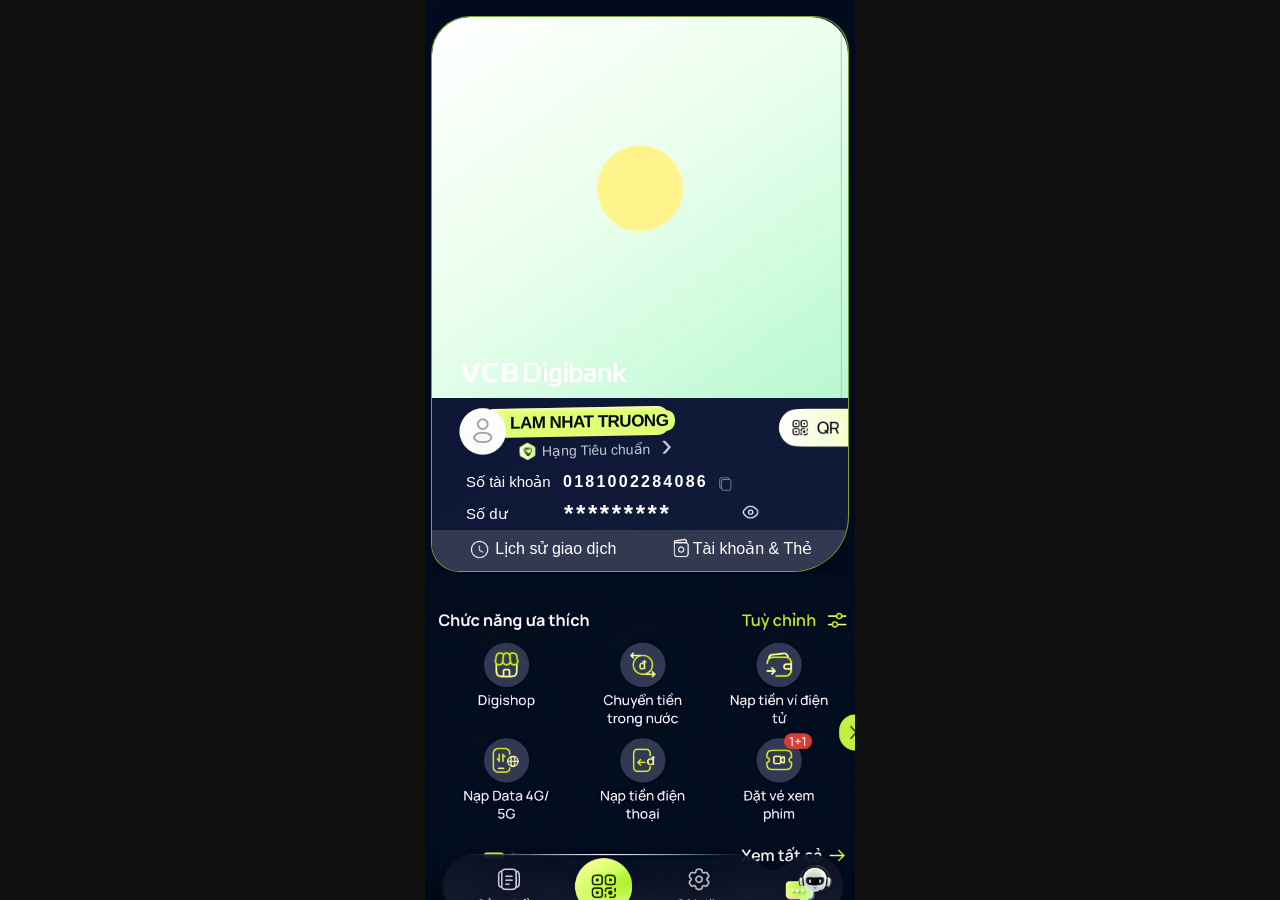
==== commit 868e6c98: "Update home.html" ====
--- a/home.html
+++ b/home.html
@@ -93,7 +93,7 @@
                             type="button"
                         >
                             <strong class="customer-name">
-                                CAO VAN BINH
+                                LAM NHAT TRUONG
                             </strong>
                         </button>
 
@@ -149,7 +149,7 @@
                     </span>
 
                     <strong class="account-number">
-                        0561000593207
+                        0181002284086
                     </strong>
 
                     <button
@@ -180,8 +180,8 @@
                     <strong
                         class="balance-value"
                         id="balanceValue"
-                        data-value="1.450.000 VND"
-                        data-amount="1.450.000"
+                        data-value="27.451.200 VND"
+                        data-amount="27.451.200"
                     >
                         *********
                     </strong>
